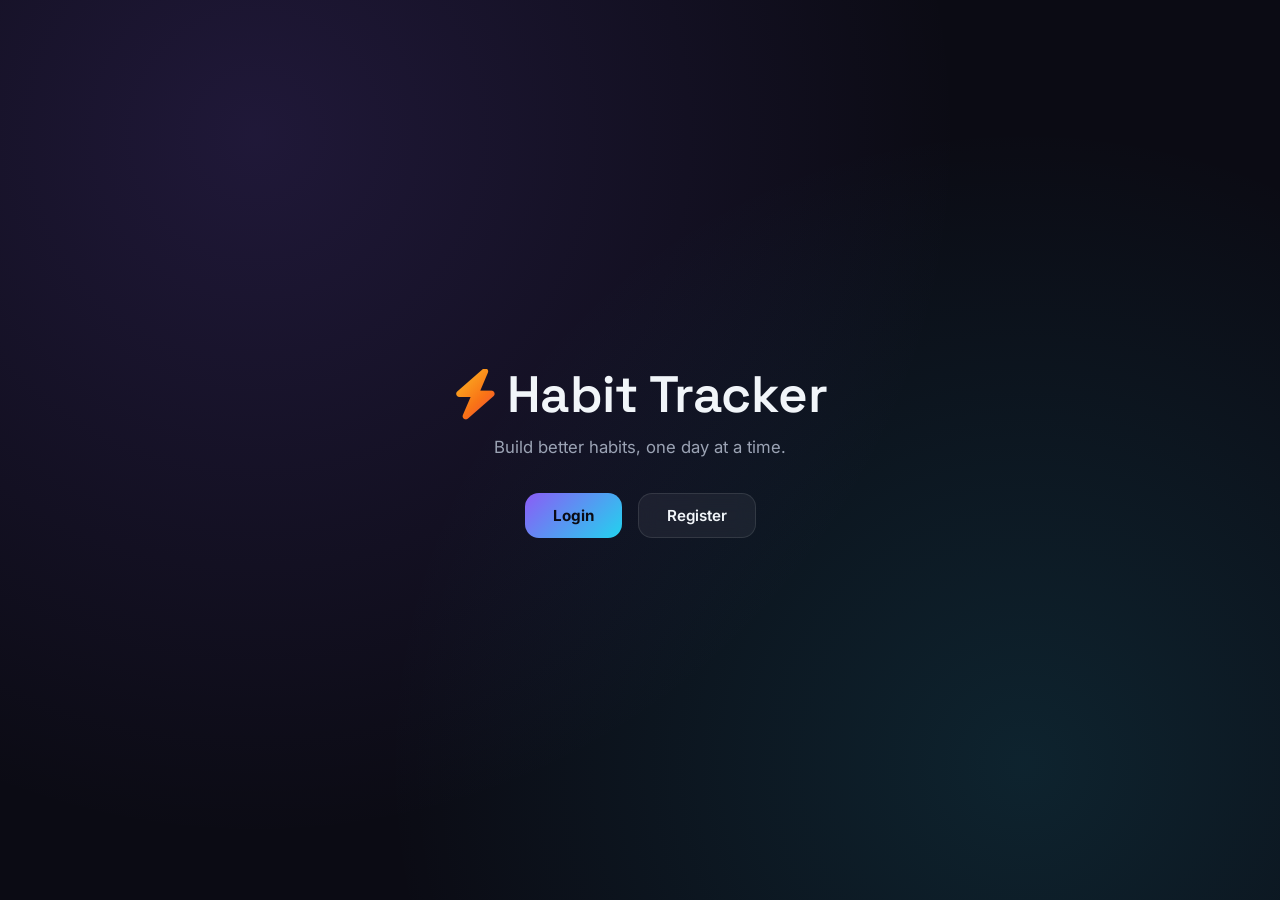
==== frontend/index.html @ 2da738c9 "adding" ====
<!DOCTYPE html>
<html lang="en">
<head>
<meta charset="UTF-8">
<meta name="viewport" content="width=device-width, initial-scale=1.0">
<title>Habit Tracker</title>
<link rel="stylesheet" href="css/main.css">
<link rel="stylesheet" href="https://cdnjs.cloudflare.com/ajax/libs/font-awesome/6.5.1/css/all.min.css">
</head>
<body>
<div class="landing">
  <h1><i class="fa-solid fa-bolt"></i> Habit Tracker</h1>
  <p>Build better habits, one day at a time.</p>
  <div class="landing-actions">
    <a href="login.html" class="btn btn-primary">Login</a>
    <a href="register.html" class="btn btn-secondary">Register</a>
  </div>
</div>
<script src="js/config.js"></script>
<script src="js/app.js"></script>
<script>redirectIfAuthed();</script>
</body>
</html>
---- frontend/css/main.css ----
/* ==========================================================================
   Habit Tracker — Design System
   Dark glassmorphism, violet→cyan signature gradient, ember/streak motif.
   Display face: Space Grotesk (geometric, a little mechanical — like a
   counter ticking up). Body face: Inter. Data face: JetBrains Mono for
   numbers so streaks and stats feel counted, not typeset.
   ========================================================================== */

@import url('https://fonts.googleapis.com/css2?family=Space+Grotesk:wght@500;600;700&family=Inter:wght@400;500;600;700&family=JetBrains+Mono:wght@500;600&display=swap');

:root {
  /* --- Color: named, not generic --- */
  --bg: #0b0b14;
  --bg-elevated: #12121f;
  --surface: rgba(255, 255, 255, 0.055);
  --surface-strong: rgba(255, 255, 255, 0.09);
  --border: rgba(255, 255, 255, 0.10);
  --border-strong: rgba(255, 255, 255, 0.18);

  --text: #f1f5f9;
  --text-dim: #9ba3b4;
  --text-faint: #666f84;

  --violet: #8b5cf6;
  --violet-light: #a78bfa;
  --cyan: #22d3ee;
  --ember: #fb923c;
  --ember-hot: #f97316;
  --success: #34d399;
  --danger: #f87171;
  --warning: #fbbf24;

  --gradient-signature: linear-gradient(135deg, var(--violet) 0%, var(--cyan) 100%);
  --gradient-ember: linear-gradient(135deg, #fbbf24 0%, var(--ember-hot) 60%, #ef4444 100%);

  --radius-sm: 8px;
  --radius-md: 14px;
  --radius-lg: 20px;
  --radius-pill: 999px;

  --shadow-soft: 0 8px 30px rgba(0, 0, 0, 0.35);
  --shadow-glow-violet: 0 0 0 1px rgba(139, 92, 246, 0.25), 0 8px 24px rgba(139, 92, 246, 0.18);

  --font-display: "Space Grotesk", system-ui, sans-serif;
  --font-body: "Inter", system-ui, sans-serif;
  --font-mono: "JetBrains Mono", ui-monospace, monospace;

  --sidebar-w: 240px;
  --header-h: 64px;
}

* { box-sizing: border-box; margin: 0; padding: 0; }

html { color-scheme: dark; }

body {
  background: var(--bg);
  color: var(--text);
  font-family: var(--font-body);
  min-height: 100vh;
  -webkit-font-smoothing: antialiased;
}

a { color: inherit; }

::selection { background: rgba(139, 92, 246, 0.35); }

::-webkit-scrollbar { width: 10px; height: 10px; }
::-webkit-scrollbar-track { background: transparent; }
::-webkit-scrollbar-thumb { background: var(--border-strong); border-radius: var(--radius-pill); }
::-webkit-scrollbar-thumb:hover { background: rgba(255, 255, 255, 0.28); }

:focus-visible {
  outline: 2px solid var(--cyan);
  outline-offset: 2px;
  border-radius: 4px;
}

@media (prefers-reduced-motion: reduce) {
  *, *::before, *::after {
    animation-duration: 0.01ms !important;
    animation-iteration-count: 1 !important;
    transition-duration: 0.01ms !important;
    scroll-behavior: auto !important;
  }
}

h1, h2, h3, h4 { font-family: var(--font-display); font-weight: 600; letter-spacing: -0.01em; }

.mono { font-family: var(--font-mono); font-variant-numeric: tabular-nums; }

/* ==========================================================================
   Landing
   ========================================================================== */

.landing {
  display: flex;
  flex-direction: column;
  align-items: center;
  justify-content: center;
  min-height: 100vh;
  text-align: center;
  background:
    radial-gradient(circle at 20% 15%, rgba(139, 92, 246, 0.16), transparent 55%),
    radial-gradient(circle at 80% 85%, rgba(34, 211, 238, 0.12), transparent 50%);
  padding: 2rem;
}

.landing h1 {
  font-size: clamp(2.2rem, 5vw, 3.2rem);
  margin-bottom: 0.6rem;
  display: flex;
  align-items: center;
  gap: 0.6rem;
  justify-content: center;
}

.landing h1 i { background: var(--gradient-ember); -webkit-background-clip: text; background-clip: text; color: transparent; }

.landing p { color: var(--text-dim); margin-bottom: 2.25rem; font-size: 1.05rem; }

.landing-actions { display: flex; gap: 1rem; }

/* ==========================================================================
   Buttons, inputs, badges — shared form/interaction vocabulary
   ========================================================================== */

.btn {
  display: inline-flex;
  align-items: center;
  justify-content: center;
  gap: 0.5rem;
  padding: 0.75rem 1.75rem;
  border-radius: var(--radius-md);
  text-decoration: none;
  font-weight: 600;
  font-size: 0.95rem;
  font-family: var(--font-body);
  cursor: pointer;
  transition: transform 0.15s ease, box-shadow 0.15s ease, background 0.15s ease, opacity 0.15s ease;
  border: 1px solid var(--border);
  color: var(--text);
  background: var(--surface);
}

.btn-primary { background: var(--gradient-signature); color: #0b0b14; border: none; font-weight: 700; }
.btn-secondary { background: var(--surface); backdrop-filter: blur(10px); }
.btn-ghost { background: transparent; border-color: transparent; color: var(--text-dim); }
.btn-danger { background: rgba(248, 113, 113, 0.12); border-color: rgba(248, 113, 113, 0.3); color: var(--danger); }
.btn-sm { padding: 0.45rem 0.9rem; font-size: 0.85rem; border-radius: var(--radius-sm); }
.btn-icon { padding: 0.55rem; width: 2.25rem; height: 2.25rem; border-radius: var(--radius-sm); }

.btn:hover:not(:disabled) { transform: translateY(-2px); box-shadow: var(--shadow-glow-violet); }
.btn:active:not(:disabled) { transform: translateY(0); }
.btn:disabled { opacity: 0.5; cursor: not-allowed; }
.btn-block { width: 100%; }

.field { display: flex; flex-direction: column; gap: 0.4rem; margin-bottom: 1.1rem; text-align: left; }
.field label { font-size: 0.82rem; color: var(--text-dim); font-weight: 600; }
.field-hint { font-size: 0.75rem; color: var(--text-faint); }
.field-error { font-size: 0.78rem; color: var(--danger); min-height: 1em; }

input[type="text"], input[type="email"], input[type="password"], input[type="number"], input[type="date"], textarea, select {
  background: var(--bg-elevated);
  border: 1px solid var(--border);
  color: var(--text);
  padding: 0.7rem 0.9rem;
  border-radius: var(--radius-sm);
  font-family: var(--font-body);
  font-size: 0.95rem;
  transition: border-color 0.15s ease, box-shadow 0.15s ease;
  width: 100%;
}

input:focus, textarea:focus, select:focus {
  outline: none;
  border-color: var(--violet-light);
  box-shadow: 0 0 0 3px rgba(139, 92, 246, 0.18);
}

input::placeholder, textarea::placeholder { color: var(--text-faint); }

.checkbox-row { display: flex; align-items: center; gap: 0.5rem; font-size: 0.85rem; color: var(--text-dim); }
.checkbox-row input { width: auto; }

.badge {
  display: inline-flex;
  align-items: center;
  gap: 0.35rem;
  padding: 0.25rem 0.65rem;
  border-radius: var(--radius-pill);
  font-size: 0.72rem;
  font-weight: 700;
  text-transform: uppercase;
  letter-spacing: 0.04em;
  background: var(--surface-strong);
  border: 1px solid var(--border);
  color: var(--text-dim);
}

.badge-streak { background: rgba(249, 115, 22, 0.14); border-color: rgba(249, 115, 22, 0.3); color: var(--ember); }

/* ==========================================================================
   Auth pages
   ========================================================================== */

.auth-shell {
  min-height: 100vh;
  display: grid;
  grid-template-columns: 1fr;
  place-items: center;
  background:
    radial-gradient(circle at 15% 20%, rgba(139, 92, 246, 0.18), transparent 50%),
    radial-gradient(circle at 85% 80%, rgba(34, 211, 238, 0.14), transparent 50%);
  padding: 2rem 1rem;
}

.auth-card {
  width: 100%;
  max-width: 400px;
  background: var(--surface);
  border: 1px solid var(--border);
  border-radius: var(--radius-lg);
  padding: 2.25rem 2rem;
  backdrop-filter: blur(16px);
  box-shadow: var(--shadow-soft);
}

.auth-card .brand {
  display: flex;
  align-items: center;
  gap: 0.6rem;
  font-family: var(--font-display);
  font-size: 1.3rem;
  font-weight: 700;
  margin-bottom: 0.35rem;
}

.auth-card .brand i { background: var(--gradient-ember); -webkit-background-clip: text; background-clip: text; color: transparent; }

.auth-card .subtitle { color: var(--text-dim); font-size: 0.88rem; margin-bottom: 1.75rem; }

.auth-footer { margin-top: 1.5rem; text-align: center; font-size: 0.85rem; color: var(--text-dim); }
.auth-footer a { color: var(--violet-light); font-weight: 600; text-decoration: none; }
.auth-footer a:hover { text-decoration: underline; }

.form-error {
  background: rgba(248, 113, 113, 0.1);
  border: 1px solid rgba(248, 113, 113, 0.28);
  color: #fca5a5;
  padding: 0.7rem 0.9rem;
  border-radius: var(--radius-sm);
  font-size: 0.85rem;
  margin-bottom: 1.1rem;
  display: none;
}
.form-error.visible { display: block; }

/* ==========================================================================
   App shell: sidebar + header + content
   ========================================================================== */

.app-shell { display: flex; min-height: 100vh; }

.sidebar {
  width: var(--sidebar-w);
  flex-shrink: 0;
  background: var(--bg-elevated);
  border-right: 1px solid var(--border);
  display: flex;
  flex-direction: column;
  padding: 1.25rem 0.9rem;
  position: sticky;
  top: 0;
  height: 100vh;
  z-index: 40;
}

.sidebar .brand {
  display: flex;
  align-items: center;
  gap: 0.55rem;
  font-family: var(--font-display);
  font-weight: 700;
  font-size: 1.1rem;
  padding: 0.5rem 0.6rem 1.5rem;
}

.sidebar .brand i { background: var(--gradient-ember); -webkit-background-clip: text; background-clip: text; color: transparent; }

.sidebar nav { display: flex; flex-direction: column; gap: 0.15rem; flex: 1; }

.sidebar .nav-link {
  display: flex;
  align-items: center;
  gap: 0.75rem;
  padding: 0.65rem 0.75rem;
  border-radius: var(--radius-sm);
  color: var(--text-dim);
  text-decoration: none;
  font-size: 0.92rem;
  font-weight: 500;
  position: relative;
  transition: background 0.15s ease, color 0.15s ease;
}

.sidebar .nav-link i { width: 1.1rem; text-align: center; font-size: 0.95rem; }

.sidebar .nav-link:hover { background: var(--surface); color: var(--text); }

.sidebar .nav-link.active {
  background: var(--surface-strong);
  color: var(--text);
}

.sidebar .nav-link.active::before {
  content: "";
  position: absolute;
  left: -0.9rem;
  top: 0.3rem;
  bottom: 0.3rem;
  width: 3px;
  border-radius: var(--radius-pill);
  background: var(--gradient-signature);
}

.sidebar-footer { border-top: 1px solid var(--border); padding-top: 0.9rem; margin-top: 0.5rem; }

.sidebar-user {
  display: flex;
  align-items: center;
  gap: 0.65rem;
  padding: 0.4rem 0.5rem 0.75rem;
}

.avatar {
  width: 2.1rem;
  height: 2.1rem;
  border-radius: 50%;
  background: var(--gradient-signature);
  display: flex;
  align-items: center;
  justify-content: center;
  font-family: var(--font-display);
  font-weight: 700;
  font-size: 0.85rem;
  color: #0b0b14;
  flex-shrink: 0;
  overflow: hidden;
}
.avatar img { width: 100%; height: 100%; object-fit: cover; }

.sidebar-user .who { min-width: 0; }
.sidebar-user .who .name { font-size: 0.86rem; font-weight: 600; overflow: hidden; text-overflow: ellipsis; white-space: nowrap; }
.sidebar-user .who .email { font-size: 0.72rem; color: var(--text-faint); overflow: hidden; text-overflow: ellipsis; white-space: nowrap; }

.mobile-topbar { display: none; }

.main {
  flex: 1;
  min-width: 0;
  padding: 2rem 2.25rem 3.5rem;
}

.page-header {
  display: flex;
  align-items: flex-end;
  justify-content: space-between;
  gap: 1rem;
  margin-bottom: 1.75rem;
  flex-wrap: wrap;
}

.page-header h1 { font-size: 1.6rem; }
.page-header .sub { color: var(--text-dim); font-size: 0.9rem; margin-top: 0.2rem; }

/* ==========================================================================
   Cards, grids, stats
   ========================================================================== */

.card {
  background: var(--surface);
  border: 1px solid var(--border);
  border-radius: var(--radius-lg);
  padding: 1.4rem;
  backdrop-filter: blur(10px);
}

.card-title {
  font-size: 0.95rem;
  font-weight: 700;
  display: flex;
  align-items: center;
  gap: 0.5rem;
  margin-bottom: 1rem;
}
.card-title i { color: var(--violet-light); }

.stat-grid {
  display: grid;
  grid-template-columns: repeat(4, 1fr);
  gap: 1rem;
  margin-bottom: 1.75rem;
}

.stat-card {
  background: var(--surface);
  border: 1px solid var(--border);
  border-radius: var(--radius-lg);
  padding: 1.25rem 1.4rem;
  position: relative;
  overflow: hidden;
}

.stat-card .stat-label { font-size: 0.78rem; color: var(--text-dim); font-weight: 600; text-transform: uppercase; letter-spacing: 0.03em; margin-bottom: 0.5rem; }
.stat-card .stat-value { font-family: var(--font-mono); font-size: 1.9rem; font-weight: 600; display: flex; align-items: baseline; gap: 0.4rem; }
.stat-card .stat-value .unit { font-size: 0.95rem; color: var(--text-dim); font-family: var(--font-body); font-weight: 500; }
.stat-card i.stat-icon { position: absolute; right: 1rem; top: 1rem; font-size: 1.4rem; opacity: 0.18; }

.stat-card.ember .stat-value { color: var(--ember); }
.stat-card.ember i.stat-icon { color: var(--ember-hot); opacity: 0.35; }

.grid-2 { display: grid; grid-template-columns: 1.3fr 1fr; gap: 1.25rem; }
.grid-cols-3 { display: grid; grid-template-columns: repeat(3, 1fr); gap: 1rem; }

/* Habit checklist rows (dashboard) */

.habit-row {
  display: flex;
  align-items: center;
  gap: 0.9rem;
  padding: 0.85rem 0.6rem;
  border-radius: var(--radius-md);
  transition: background 0.15s ease;
}
.habit-row:hover { background: var(--surface); }
.habit-row + .habit-row { border-top: 1px solid var(--border); }

.habit-check {
  width: 2rem;
  height: 2rem;
  border-radius: 50%;
  border: 2px solid var(--border-strong);
  display: flex;
  align-items: center;
  justify-content: center;
  cursor: pointer;
  flex-shrink: 0;
  background: transparent;
  color: transparent;
  transition: all 0.18s ease;
  font-size: 0.8rem;
}
.habit-check:hover { border-color: var(--violet-light); }
.habit-check.checked {
  background: var(--gradient-signature);
  border-color: transparent;
  color: #0b0b14;
}

.habit-icon {
  width: 2.1rem;
  height: 2.1rem;
  border-radius: var(--radius-sm);
  display: flex;
  align-items: center;
  justify-content: center;
  flex-shrink: 0;
  font-size: 0.9rem;
  color: #0b0b14;
}

.habit-info { flex: 1; min-width: 0; }
.habit-info .title { font-weight: 600; font-size: 0.94rem; }
.habit-info .meta { font-size: 0.78rem; color: var(--text-faint); display: flex; gap: 0.6rem; align-items: center; margin-top: 0.15rem; }

.empty-state {
  text-align: center;
  padding: 3rem 1.5rem;
  color: var(--text-dim);
}
.empty-state i { font-size: 2.2rem; color: var(--text-faint); margin-bottom: 0.9rem; display: block; }
.empty-state h3 { font-size: 1.05rem; margin-bottom: 0.4rem; color: var(--text); }
.empty-state p { font-size: 0.88rem; margin-bottom: 1.25rem; }

/* ==========================================================================
   Habits page: card grid + modal
   ========================================================================== */

.habits-grid { display: grid; grid-template-columns: repeat(auto-fill, minmax(270px, 1fr)); gap: 1rem; }

.habit-card {
  background: var(--surface);
  border: 1px solid var(--border);
  border-radius: var(--radius-lg);
  padding: 1.25rem;
  display: flex;
  flex-direction: column;
  gap: 0.85rem;
  transition: transform 0.15s ease, border-color 0.15s ease;
}
.habit-card:hover { border-color: var(--border-strong); transform: translateY(-2px); }

.habit-card-top { display: flex; align-items: flex-start; gap: 0.75rem; }
.habit-card-top .habit-icon { width: 2.5rem; height: 2.5rem; font-size: 1.05rem; }
.habit-card-top .info { flex: 1; min-width: 0; }
.habit-card-top .info .title { font-weight: 700; font-size: 1rem; }
.habit-card-top .info .cat { font-size: 0.76rem; color: var(--text-faint); margin-top: 0.15rem; }
.habit-card .desc { font-size: 0.82rem; color: var(--text-dim); line-height: 1.4; }

.habit-card-stats { display: flex; gap: 1.1rem; font-size: 0.78rem; color: var(--text-dim); }
.habit-card-stats strong { font-family: var(--font-mono); color: var(--text); font-size: 0.88rem; }

.habit-card-actions { display: flex; gap: 0.5rem; margin-top: auto; padding-top: 0.25rem; }

/* Modal */

.modal-overlay {
  position: fixed;
  inset: 0;
  background: rgba(5, 5, 10, 0.6);
  backdrop-filter: blur(4px);
  display: none;
  align-items: center;
  justify-content: center;
  z-index: 100;
  padding: 1.5rem;
}
.modal-overlay.open { display: flex; }

.modal {
  width: 100%;
  max-width: 460px;
  max-height: 90vh;
  overflow-y: auto;
  background: var(--bg-elevated);
  border: 1px solid var(--border-strong);
  border-radius: var(--radius-lg);
  padding: 1.75rem;
  box-shadow: var(--shadow-soft);
}

.modal-header { display: flex; align-items: center; justify-content: space-between; margin-bottom: 1.25rem; }
.modal-header h2 { font-size: 1.15rem; }

.swatch-grid { display: flex; flex-wrap: wrap; gap: 0.5rem; }
.swatch {
  width: 2rem;
  height: 2rem;
  border-radius: 50%;
  cursor: pointer;
  border: 2px solid transparent;
  transition: transform 0.12s ease, border-color 0.12s ease;
}
.swatch:hover { transform: scale(1.1); }
.swatch.selected { border-color: var(--text); box-shadow: 0 0 0 2px var(--bg-elevated), 0 0 0 4px currentColor; }

.icon-grid { display: grid; grid-template-columns: repeat(6, 1fr); gap: 0.5rem; }
.icon-swatch {
  aspect-ratio: 1;
  border-radius: var(--radius-sm);
  background: var(--surface);
  border: 1px solid var(--border);
  display: flex;
  align-items: center;
  justify-content: center;
  cursor: pointer;
  color: var(--text-dim);
  transition: all 0.12s ease;
}
.icon-swatch:hover { border-color: var(--border-strong); color: var(--text); }
.icon-swatch.selected { background: var(--gradient-signature); color: #0b0b14; border-color: transparent; }

/* ==========================================================================
   Analytics: charts
   ========================================================================== */

.chart-card { background: var(--surface); border: 1px solid var(--border); border-radius: var(--radius-lg); padding: 1.4rem; }
.chart-wrap { position: relative; height: 280px; }
.chart-wrap.sm { height: 220px; }

.range-toggle { display: flex; gap: 0.35rem; background: var(--surface); border: 1px solid var(--border); border-radius: var(--radius-pill); padding: 0.25rem; }
.range-toggle button {
  border: none;
  background: transparent;
  color: var(--text-dim);
  font-size: 0.8rem;
  font-weight: 600;
  padding: 0.4rem 0.85rem;
  border-radius: var(--radius-pill);
  cursor: pointer;
  transition: all 0.15s ease;
}
.range-toggle button.active { background: var(--gradient-signature); color: #0b0b14; }

.per-habit-list { display: flex; flex-direction: column; gap: 0.9rem; }
.per-habit-row .top { display: flex; justify-content: space-between; font-size: 0.85rem; margin-bottom: 0.35rem; }
.per-habit-row .top .name { font-weight: 600; }
.per-habit-row .top .pct { font-family: var(--font-mono); color: var(--text-dim); }
.bar-track { height: 8px; border-radius: var(--radius-pill); background: var(--surface-strong); overflow: hidden; }
.bar-fill { height: 100%; border-radius: var(--radius-pill); transition: width 0.4s ease; }

/* ==========================================================================
   Heatmap (GitHub-style contribution grid, ember palette)
   ========================================================================== */

.heatmap-scroll { overflow-x: auto; padding-bottom: 0.5rem; }
.heatmap-grid { display: grid; grid-auto-flow: column; grid-template-rows: repeat(7, 12px); gap: 3px; width: max-content; }
.heatmap-cell {
  width: 12px;
  height: 12px;
  border-radius: 3px;
  background: var(--surface-strong);
  cursor: pointer;
  position: relative;
}
.heatmap-cell[data-level="1"] { background: #4a2a12; }
.heatmap-cell[data-level="2"] { background: #8a4213; }
.heatmap-cell[data-level="3"] { background: #d1651a; }
.heatmap-cell[data-level="4"] { background: var(--ember-hot); }

.heatmap-cell:hover::after {
  content: attr(data-tip);
  position: absolute;
  bottom: 130%;
  left: 50%;
  transform: translateX(-50%);
  background: var(--bg-elevated);
  border: 1px solid var(--border-strong);
  padding: 0.35rem 0.55rem;
  border-radius: var(--radius-sm);
  font-size: 0.7rem;
  white-space: nowrap;
  z-index: 20;
  pointer-events: none;
}

.heatmap-legend { display: flex; align-items: center; gap: 0.35rem; font-size: 0.72rem; color: var(--text-faint); margin-top: 0.6rem; justify-content: flex-end; }
.heatmap-legend .heatmap-cell { cursor: default; }

/* ==========================================================================
   Achievements
   ========================================================================== */

.achievements-summary {
  display: flex;
  align-items: center;
  gap: 1.25rem;
  margin-bottom: 1.75rem;
}
.achievements-ring {
  width: 4.5rem;
  height: 4.5rem;
  border-radius: 50%;
  display: flex;
  align-items: center;
  justify-content: center;
  font-family: var(--font-mono);
  font-weight: 600;
  font-size: 0.95rem;
  flex-shrink: 0;
  background: conic-gradient(var(--ember-hot) calc(var(--pct, 0) * 1%), var(--surface-strong) 0);
  position: relative;
}
.achievements-ring::before {
  content: "";
  position: absolute;
  inset: 6px;
  border-radius: 50%;
  background: var(--bg);
}
.achievements-ring span { position: relative; z-index: 1; }

.achievements-grid { display: grid; grid-template-columns: repeat(auto-fill, minmax(260px, 1fr)); gap: 1rem; }

.achievement-card {
  background: var(--surface);
  border: 1px solid var(--border);
  border-radius: var(--radius-lg);
  padding: 1.1rem;
  display: flex;
  gap: 0.9rem;
  align-items: flex-start;
  opacity: 0.55;
  filter: grayscale(0.6);
  transition: all 0.2s ease;
}
.achievement-card.unlocked {
  opacity: 1;
  filter: none;
  border-color: rgba(251, 146, 60, 0.35);
  box-shadow: 0 0 0 1px rgba(251, 146, 60, 0.12);
}

.achievement-icon {
  width: 2.75rem;
  height: 2.75rem;
  border-radius: var(--radius-sm);
  background: var(--surface-strong);
  display: flex;
  align-items: center;
  justify-content: center;
  font-size: 1.15rem;
  color: var(--text-faint);
  flex-shrink: 0;
}
.achievement-card.unlocked .achievement-icon { background: var(--gradient-ember); color: #1a0a00; }

.achievement-body { flex: 1; min-width: 0; }
.achievement-body .name { font-weight: 700; font-size: 0.92rem; }
.achievement-body .desc { font-size: 0.78rem; color: var(--text-dim); margin: 0.2rem 0 0.6rem; line-height: 1.35; }

/* ==========================================================================
   Toasts
   ========================================================================== */

.toast-stack {
  position: fixed;
  top: 1.25rem;
  right: 1.25rem;
  display: flex;
  flex-direction: column;
  gap: 0.6rem;
  z-index: 200;
  max-width: 340px;
}

.toast {
  background: var(--bg-elevated);
  border: 1px solid var(--border-strong);
  border-radius: var(--radius-md);
  padding: 0.85rem 1rem;
  font-size: 0.85rem;
  display: flex;
  align-items: center;
  gap: 0.65rem;
  box-shadow: var(--shadow-soft);
  animation: toast-in 0.25s ease;
}
.toast.success { border-left: 3px solid var(--success); }
.toast.error { border-left: 3px solid var(--danger); }
.toast.unlock { border-left: 3px solid var(--ember-hot); }
.toast i { font-size: 1rem; }
.toast.success i { color: var(--success); }
.toast.error i { color: var(--danger); }
.toast.unlock i { color: var(--ember-hot); }

@keyframes toast-in {
  from { opacity: 0; transform: translateX(20px); }
  to { opacity: 1; transform: translateX(0); }
}

/* ==========================================================================
   Loading skeleton
   ========================================================================== */

.skel { background: linear-gradient(90deg, var(--surface) 25%, var(--surface-strong) 50%, var(--surface) 75%); background-size: 200% 100%; animation: skel-shine 1.4s ease infinite; border-radius: var(--radius-sm); }
@keyframes skel-shine { from { background-position: 200% 0; } to { background-position: -200% 0; } }

/* ==========================================================================
   Responsive
   ========================================================================== */

@media (max-width: 980px) {
  .stat-grid { grid-template-columns: repeat(2, 1fr); }
  .grid-2 { grid-template-columns: 1fr; }
  .grid-cols-3 { grid-template-columns: 1fr; }
}

@media (max-width: 760px) {
  .sidebar { position: fixed; left: 0; top: 0; transform: translateX(-100%); transition: transform 0.2s ease; box-shadow: var(--shadow-soft); }
  .sidebar.open { transform: translateX(0); }
  .mobile-topbar {
    display: flex;
    align-items: center;
    justify-content: space-between;
    height: var(--header-h);
    padding: 0 1rem;
    border-bottom: 1px solid var(--border);
    background: var(--bg-elevated);
    position: sticky;
    top: 0;
    z-index: 30;
  }
  .mobile-topbar .brand { display: flex; align-items: center; gap: 0.5rem; font-family: var(--font-display); font-weight: 700; }
  .mobile-topbar .brand i { background: var(--gradient-ember); -webkit-background-clip: text; background-clip: text; color: transparent; }
  .main { padding: 1.25rem 1rem 3rem; }
  .stat-grid { grid-template-columns: 1fr 1fr; }
  .page-header h1 { font-size: 1.35rem; }
  .sidebar-backdrop { position: fixed; inset: 0; background: rgba(0,0,0,0.5); z-index: 39; display: none; }
  .sidebar-backdrop.open { display: block; }
}

@media (max-width: 480px) {
  .stat-grid { grid-template-columns: 1fr; }
}
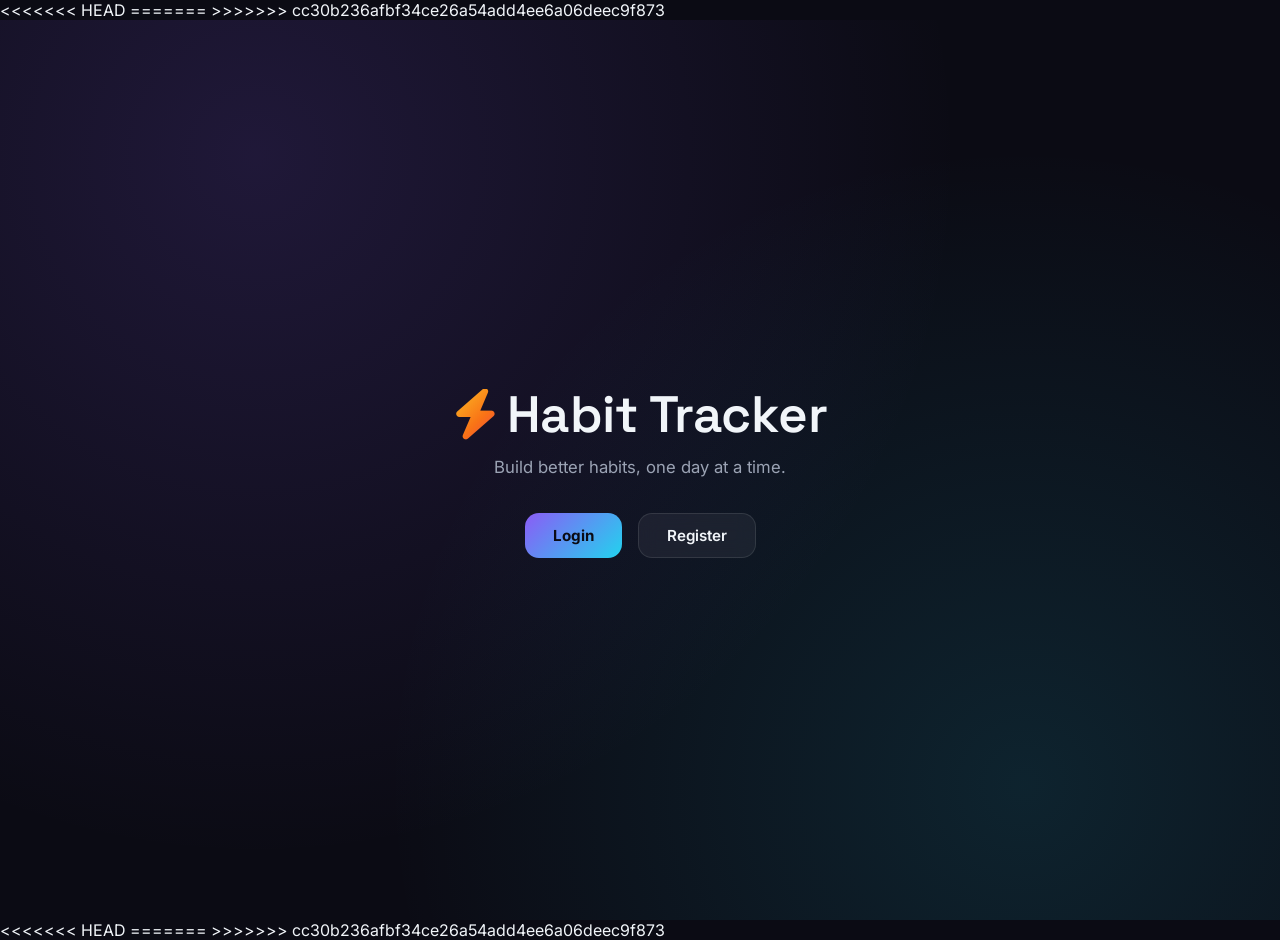
==== commit 2620423d: "Merge branch 'main' of https://github.com/Hammad7-dot/Habit-Tracker" ====
--- a/frontend/index.html
+++ b/frontend/index.html
@@ -2,7 +2,19 @@
 <html lang="en">
 <head>
 <meta charset="UTF-8">
+<<<<<<< HEAD
+<meta name="viewport" content="width=device-width, initial-scale=1.0, viewport-fit=cover">
+<meta name="theme-color" content="#0b0b14">
+<meta name="mobile-web-app-capable" content="yes">
+<meta name="apple-mobile-web-app-capable" content="yes">
+<meta name="apple-mobile-web-app-status-bar-style" content="black-translucent">
+<meta name="apple-mobile-web-app-title" content="Habits">
+<link rel="manifest" href="manifest.json">
+<link rel="apple-touch-icon" href="apple-touch-icon.png">
+<link rel="icon" href="icon-192.png">
+=======
 <meta name="viewport" content="width=device-width, initial-scale=1.0">
+>>>>>>> cc30b236afbf34ce26a54add4ee6a06deec9f873
 <title>Habit Tracker</title>
 <link rel="stylesheet" href="css/main.css">
 <link rel="stylesheet" href="https://cdnjs.cloudflare.com/ajax/libs/font-awesome/6.5.1/css/all.min.css">
@@ -18,6 +30,10 @@
 </div>
 <script src="js/config.js"></script>
 <script src="js/app.js"></script>
+<<<<<<< HEAD
+<script src="js/reminders.js"></script>
+=======
+>>>>>>> cc30b236afbf34ce26a54add4ee6a06deec9f873
 <script>redirectIfAuthed();</script>
 </body>
 </html>
--- a/frontend/css/main.css
+++ b/frontend/css/main.css
@@ -160,7 +160,11 @@
 .field-hint { font-size: 0.75rem; color: var(--text-faint); }
 .field-error { font-size: 0.78rem; color: var(--danger); min-height: 1em; }
 
+<<<<<<< HEAD
+input[type="text"], input[type="email"], input[type="password"], input[type="number"], input[type="date"], input[type="time"], textarea, select {
+=======
 input[type="text"], input[type="email"], input[type="password"], input[type="number"], input[type="date"], textarea, select {
+>>>>>>> cc30b236afbf34ce26a54add4ee6a06deec9f873
   background: var(--bg-elevated);
   border: 1px solid var(--border);
   color: var(--text);
@@ -170,6 +174,19 @@
   font-size: 0.95rem;
   transition: border-color 0.15s ease, box-shadow 0.15s ease;
   width: 100%;
+<<<<<<< HEAD
+  color-scheme: dark;
+}
+
+/* iOS Safari zooms the page on focus if an input's font-size is under 16px —
+   bump it back down visually with a scale-neutral min size on touch widths. */
+@media (max-width: 760px) {
+  input[type="text"], input[type="email"], input[type="password"], input[type="number"],
+  input[type="date"], input[type="time"], textarea, select {
+    font-size: 16px;
+  }
+=======
+>>>>>>> cc30b236afbf34ce26a54add4ee6a06deec9f873
 }
 
 input:focus, textarea:focus, select:focus {
@@ -262,6 +279,16 @@
 
 .app-shell { display: flex; min-height: 100vh; }
 
+/* The sidebar/topbar/backdrop are injected into this wrapper div by JS.
+   Without `display: contents`, the wrapper itself becomes a flex item of
+   .app-shell — and since .sidebar is position:fixed (removed from flow)
+   and .sidebar-backdrop is position:fixed + hidden, the wrapper's own box
+   shrinks to fit only the mobile-topbar's content width, stealing that
+   much horizontal space from <main> even on desktop. `display: contents`
+   makes the wrapper invisible to layout so its children lay out directly
+   as if they were flex items / fixed elements of .app-shell themselves. */
+#app-shell-root { display: contents; }
+
 .sidebar {
   width: var(--sidebar-w);
   flex-shrink: 0;
@@ -274,6 +301,12 @@
   top: 0;
   height: 100vh;
   z-index: 40;
+}
+
+.sidebar .brand,
+.mobile-topbar .brand {
+  color: inherit;
+  text-decoration: none;
 }
 
 .sidebar .brand {
@@ -371,7 +404,7 @@
   flex-wrap: wrap;
 }
 
-.page-header h1 { font-size: 1.6rem; }
+.page-header h1 { font-size: 1.6rem; overflow-wrap: anywhere; }
 .page-header .sub { color: var(--text-dim); font-size: 0.9rem; margin-top: 0.2rem; }
 
 /* ==========================================================================
@@ -412,10 +445,10 @@
   overflow: hidden;
 }
 
-.stat-card .stat-label { font-size: 0.78rem; color: var(--text-dim); font-weight: 600; text-transform: uppercase; letter-spacing: 0.03em; margin-bottom: 0.5rem; }
+.stat-card .stat-label { font-size: 0.78rem; color: var(--text-dim); font-weight: 600; text-transform: uppercase; letter-spacing: 0.03em; margin-bottom: 0.5rem; padding-right: 2rem; }
 .stat-card .stat-value { font-family: var(--font-mono); font-size: 1.9rem; font-weight: 600; display: flex; align-items: baseline; gap: 0.4rem; }
 .stat-card .stat-value .unit { font-size: 0.95rem; color: var(--text-dim); font-family: var(--font-body); font-weight: 500; }
-.stat-card i.stat-icon { position: absolute; right: 1rem; top: 1rem; font-size: 1.4rem; opacity: 0.18; }
+.stat-card i.stat-icon { position: absolute; right: 1rem; top: 1.25rem; font-size: 1.25rem; opacity: 0.18; }
 
 .stat-card.ember .stat-value { color: var(--ember); }
 .stat-card.ember i.stat-icon { color: var(--ember-hot); opacity: 0.35; }
@@ -639,6 +672,75 @@
 .heatmap-legend .heatmap-cell { cursor: default; }
 
 /* ==========================================================================
+   Month calendar (dashboard)
+   ========================================================================== */
+
+.month-cal-weekdays {
+  display: grid;
+  grid-template-columns: repeat(7, 1fr);
+  gap: 4px;
+  font-size: 0.62rem;
+  color: var(--text-faint);
+  text-align: center;
+  margin-bottom: 0.4rem;
+  max-width: 320px;
+}
+
+.month-cal-grid {
+  display: grid;
+  grid-template-columns: repeat(7, 1fr);
+  gap: 4px;
+  max-width: 320px;
+}
+
+.month-cal-cell {
+  aspect-ratio: 1 / 1;
+  border-radius: 4px;
+  background: var(--surface-strong);
+  display: flex;
+  align-items: center;
+  justify-content: center;
+  font-size: 0.65rem;
+  color: var(--text-dim);
+  position: relative;
+  cursor: pointer;
+}
+
+.month-cal-cell.empty { background: transparent; cursor: default; }
+
+.month-cal-cell[data-level="1"] { background: #4a2a12; color: var(--text); }
+.month-cal-cell[data-level="2"] { background: #8a4213; color: var(--text); }
+.month-cal-cell[data-level="3"] { background: #d1651a; color: var(--text); }
+.month-cal-cell[data-level="4"] { background: var(--ember-hot); color: #1a1a1a; font-weight: 600; }
+
+.month-cal-cell.today {
+  outline: 2px solid var(--violet);
+  outline-offset: -2px;
+  font-weight: 700;
+}
+
+.month-cal-cell:not(.empty):hover::after {
+  content: attr(data-tip);
+  position: absolute;
+  bottom: 115%;
+  left: 50%;
+  transform: translateX(-50%);
+  background: var(--bg-elevated);
+  border: 1px solid var(--border-strong);
+  padding: 0.35rem 0.55rem;
+  border-radius: var(--radius-sm);
+  font-size: 0.7rem;
+  white-space: nowrap;
+  z-index: 20;
+  pointer-events: none;
+}
+
+@media (max-width: 640px) {
+  .month-cal-cell { font-size: 0.58rem; }
+}
+
+
+/* ==========================================================================
    Achievements
    ========================================================================== */
 
@@ -774,8 +876,13 @@
     display: flex;
     align-items: center;
     justify-content: space-between;
+<<<<<<< HEAD
+    height: calc(var(--header-h) + env(safe-area-inset-top, 0px));
+    padding: env(safe-area-inset-top, 0px) 1rem 0;
+=======
     height: var(--header-h);
     padding: 0 1rem;
+>>>>>>> cc30b236afbf34ce26a54add4ee6a06deec9f873
     border-bottom: 1px solid var(--border);
     background: var(--bg-elevated);
     position: sticky;
@@ -791,6 +898,89 @@
   .sidebar-backdrop.open { display: block; }
 }
 
+<<<<<<< HEAD
+/* ==========================================================================
+   Reminders
+   ========================================================================== */
+
+.reminder-toggle-row {
+  display: flex;
+  align-items: center;
+  justify-content: space-between;
+  gap: 0.75rem;
+  cursor: pointer;
+}
+
+.switch { position: relative; display: inline-block; width: 2.6rem; height: 1.5rem; flex-shrink: 0; }
+.switch input { position: absolute; opacity: 0; width: 100%; height: 100%; margin: 0; cursor: pointer; z-index: 1; }
+.switch-track {
+  position: absolute; inset: 0;
+  background: var(--surface-strong);
+  border: 1px solid var(--border-strong);
+  border-radius: var(--radius-pill);
+  transition: background 0.15s ease;
+}
+.switch-track::before {
+  content: "";
+  position: absolute;
+  top: 2px; left: 2px;
+  width: 1.1rem; height: 1.1rem;
+  border-radius: 50%;
+  background: var(--text-dim);
+  transition: transform 0.15s ease, background 0.15s ease;
+}
+.switch input:checked + .switch-track { background: rgba(139, 92, 246, 0.35); border-color: var(--violet); }
+.switch input:checked + .switch-track::before { transform: translateX(1.1rem); background: var(--violet-light); }
+
+.reminder-pill {
+  display: inline-flex; align-items: center; gap: 0.35rem;
+  font-size: 0.72rem; color: var(--text-dim);
+  background: var(--surface-strong);
+  border: 1px solid var(--border);
+  padding: 0.2rem 0.55rem;
+  border-radius: var(--radius-pill);
+}
+.reminder-pill i { color: var(--warning); font-size: 0.7rem; }
+
+.reminder-banner {
+  position: fixed;
+  left: 1rem; right: 1rem;
+  bottom: calc(1rem + env(safe-area-inset-bottom, 0px));
+  z-index: 150;
+  max-width: 480px;
+  margin: 0 auto;
+  display: flex; align-items: center; gap: 0.6rem;
+  background: var(--bg-elevated);
+  border: 1px solid var(--border-strong);
+  box-shadow: var(--shadow-soft);
+  border-radius: var(--radius-md);
+  padding: 0.75rem 0.9rem;
+  font-size: 0.85rem;
+  animation: toast-in 0.25s ease;
+}
+.reminder-banner i.fa-bell { color: var(--warning); }
+.reminder-banner span { flex: 1; }
+
+@media (max-width: 600px) {
+  .modal-overlay { align-items: flex-end; padding: 0; }
+  .modal {
+    max-width: 100%;
+    max-height: 92vh;
+    border-radius: var(--radius-lg) var(--radius-lg) 0 0;
+    padding: 1.5rem 1.25rem calc(1.5rem + env(safe-area-inset-bottom, 0px));
+    animation: sheet-up 0.2s ease;
+  }
+}
+
+@keyframes sheet-up {
+  from { transform: translateY(16px); opacity: 0; }
+  to { transform: translateY(0); opacity: 1; }
+}
+
+=======
+>>>>>>> cc30b236afbf34ce26a54add4ee6a06deec9f873
 @media (max-width: 480px) {
-  .stat-grid { grid-template-columns: 1fr; }
-}
+  .stat-card { padding: 1rem 1.1rem; }
+  .stat-card .stat-value { font-size: 1.5rem; }
+  .habits-grid { grid-template-columns: 1fr; }
+}
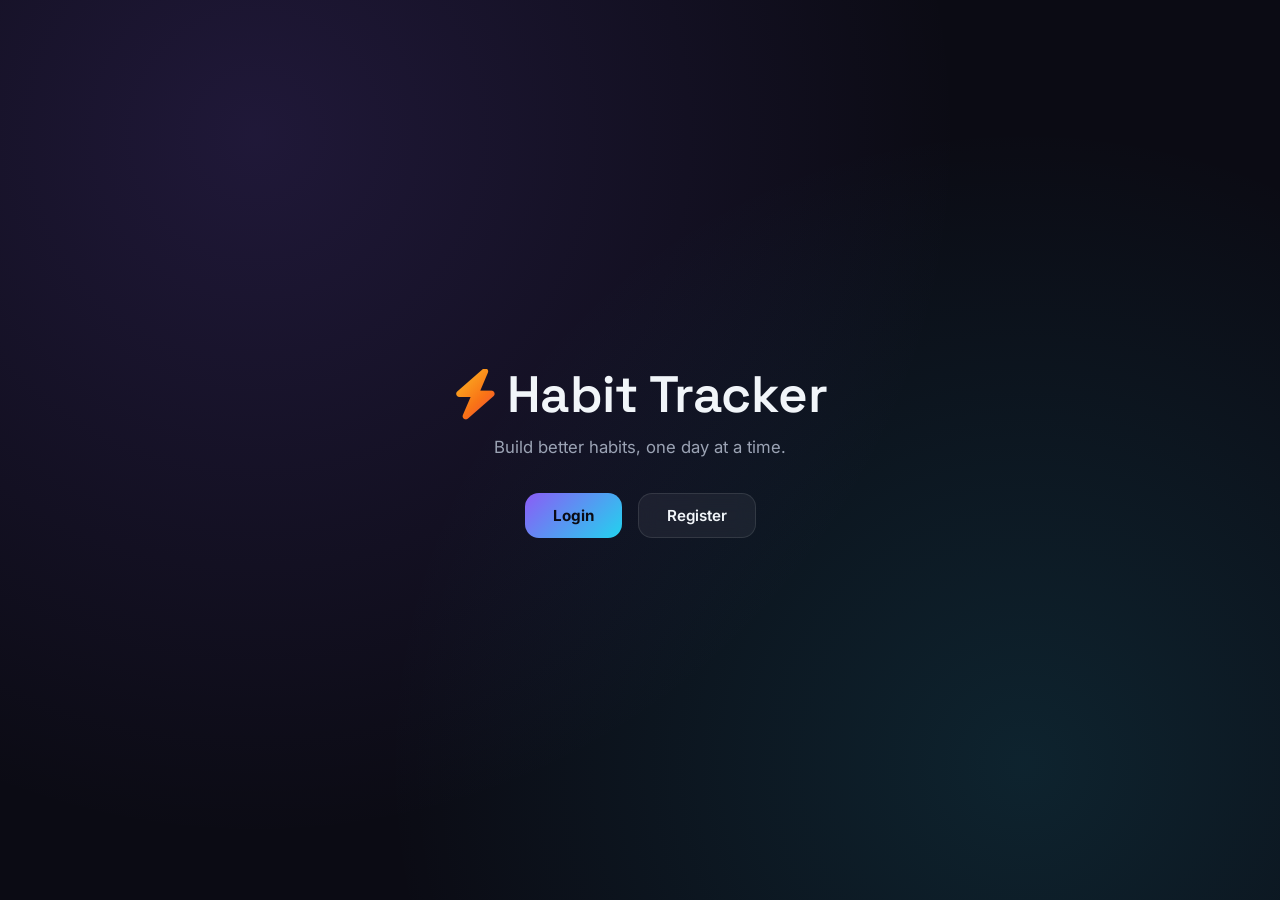
==== commit 52dd2f91: "Update project" ====
--- a/frontend/index.html
+++ b/frontend/index.html
@@ -2,19 +2,7 @@
 <html lang="en">
 <head>
 <meta charset="UTF-8">
-<<<<<<< HEAD
-<meta name="viewport" content="width=device-width, initial-scale=1.0, viewport-fit=cover">
-<meta name="theme-color" content="#0b0b14">
-<meta name="mobile-web-app-capable" content="yes">
-<meta name="apple-mobile-web-app-capable" content="yes">
-<meta name="apple-mobile-web-app-status-bar-style" content="black-translucent">
-<meta name="apple-mobile-web-app-title" content="Habits">
-<link rel="manifest" href="manifest.json">
-<link rel="apple-touch-icon" href="apple-touch-icon.png">
-<link rel="icon" href="icon-192.png">
-=======
 <meta name="viewport" content="width=device-width, initial-scale=1.0">
->>>>>>> cc30b236afbf34ce26a54add4ee6a06deec9f873
 <title>Habit Tracker</title>
 <link rel="stylesheet" href="css/main.css">
 <link rel="stylesheet" href="https://cdnjs.cloudflare.com/ajax/libs/font-awesome/6.5.1/css/all.min.css">
@@ -30,10 +18,6 @@
 </div>
 <script src="js/config.js"></script>
 <script src="js/app.js"></script>
-<<<<<<< HEAD
-<script src="js/reminders.js"></script>
-=======
->>>>>>> cc30b236afbf34ce26a54add4ee6a06deec9f873
 <script>redirectIfAuthed();</script>
 </body>
 </html>
--- a/frontend/css/main.css
+++ b/frontend/css/main.css
@@ -160,11 +160,7 @@
 .field-hint { font-size: 0.75rem; color: var(--text-faint); }
 .field-error { font-size: 0.78rem; color: var(--danger); min-height: 1em; }
 
-<<<<<<< HEAD
-input[type="text"], input[type="email"], input[type="password"], input[type="number"], input[type="date"], input[type="time"], textarea, select {
-=======
 input[type="text"], input[type="email"], input[type="password"], input[type="number"], input[type="date"], textarea, select {
->>>>>>> cc30b236afbf34ce26a54add4ee6a06deec9f873
   background: var(--bg-elevated);
   border: 1px solid var(--border);
   color: var(--text);
@@ -174,19 +170,6 @@
   font-size: 0.95rem;
   transition: border-color 0.15s ease, box-shadow 0.15s ease;
   width: 100%;
-<<<<<<< HEAD
-  color-scheme: dark;
-}
-
-/* iOS Safari zooms the page on focus if an input's font-size is under 16px —
-   bump it back down visually with a scale-neutral min size on touch widths. */
-@media (max-width: 760px) {
-  input[type="text"], input[type="email"], input[type="password"], input[type="number"],
-  input[type="date"], input[type="time"], textarea, select {
-    font-size: 16px;
-  }
-=======
->>>>>>> cc30b236afbf34ce26a54add4ee6a06deec9f873
 }
 
 input:focus, textarea:focus, select:focus {
@@ -876,13 +859,8 @@
     display: flex;
     align-items: center;
     justify-content: space-between;
-<<<<<<< HEAD
-    height: calc(var(--header-h) + env(safe-area-inset-top, 0px));
-    padding: env(safe-area-inset-top, 0px) 1rem 0;
-=======
     height: var(--header-h);
     padding: 0 1rem;
->>>>>>> cc30b236afbf34ce26a54add4ee6a06deec9f873
     border-bottom: 1px solid var(--border);
     background: var(--bg-elevated);
     position: sticky;
@@ -898,87 +876,6 @@
   .sidebar-backdrop.open { display: block; }
 }
 
-<<<<<<< HEAD
-/* ==========================================================================
-   Reminders
-   ========================================================================== */
-
-.reminder-toggle-row {
-  display: flex;
-  align-items: center;
-  justify-content: space-between;
-  gap: 0.75rem;
-  cursor: pointer;
-}
-
-.switch { position: relative; display: inline-block; width: 2.6rem; height: 1.5rem; flex-shrink: 0; }
-.switch input { position: absolute; opacity: 0; width: 100%; height: 100%; margin: 0; cursor: pointer; z-index: 1; }
-.switch-track {
-  position: absolute; inset: 0;
-  background: var(--surface-strong);
-  border: 1px solid var(--border-strong);
-  border-radius: var(--radius-pill);
-  transition: background 0.15s ease;
-}
-.switch-track::before {
-  content: "";
-  position: absolute;
-  top: 2px; left: 2px;
-  width: 1.1rem; height: 1.1rem;
-  border-radius: 50%;
-  background: var(--text-dim);
-  transition: transform 0.15s ease, background 0.15s ease;
-}
-.switch input:checked + .switch-track { background: rgba(139, 92, 246, 0.35); border-color: var(--violet); }
-.switch input:checked + .switch-track::before { transform: translateX(1.1rem); background: var(--violet-light); }
-
-.reminder-pill {
-  display: inline-flex; align-items: center; gap: 0.35rem;
-  font-size: 0.72rem; color: var(--text-dim);
-  background: var(--surface-strong);
-  border: 1px solid var(--border);
-  padding: 0.2rem 0.55rem;
-  border-radius: var(--radius-pill);
-}
-.reminder-pill i { color: var(--warning); font-size: 0.7rem; }
-
-.reminder-banner {
-  position: fixed;
-  left: 1rem; right: 1rem;
-  bottom: calc(1rem + env(safe-area-inset-bottom, 0px));
-  z-index: 150;
-  max-width: 480px;
-  margin: 0 auto;
-  display: flex; align-items: center; gap: 0.6rem;
-  background: var(--bg-elevated);
-  border: 1px solid var(--border-strong);
-  box-shadow: var(--shadow-soft);
-  border-radius: var(--radius-md);
-  padding: 0.75rem 0.9rem;
-  font-size: 0.85rem;
-  animation: toast-in 0.25s ease;
-}
-.reminder-banner i.fa-bell { color: var(--warning); }
-.reminder-banner span { flex: 1; }
-
-@media (max-width: 600px) {
-  .modal-overlay { align-items: flex-end; padding: 0; }
-  .modal {
-    max-width: 100%;
-    max-height: 92vh;
-    border-radius: var(--radius-lg) var(--radius-lg) 0 0;
-    padding: 1.5rem 1.25rem calc(1.5rem + env(safe-area-inset-bottom, 0px));
-    animation: sheet-up 0.2s ease;
-  }
-}
-
-@keyframes sheet-up {
-  from { transform: translateY(16px); opacity: 0; }
-  to { transform: translateY(0); opacity: 1; }
-}
-
-=======
->>>>>>> cc30b236afbf34ce26a54add4ee6a06deec9f873
 @media (max-width: 480px) {
   .stat-card { padding: 1rem 1.1rem; }
   .stat-card .stat-value { font-size: 1.5rem; }
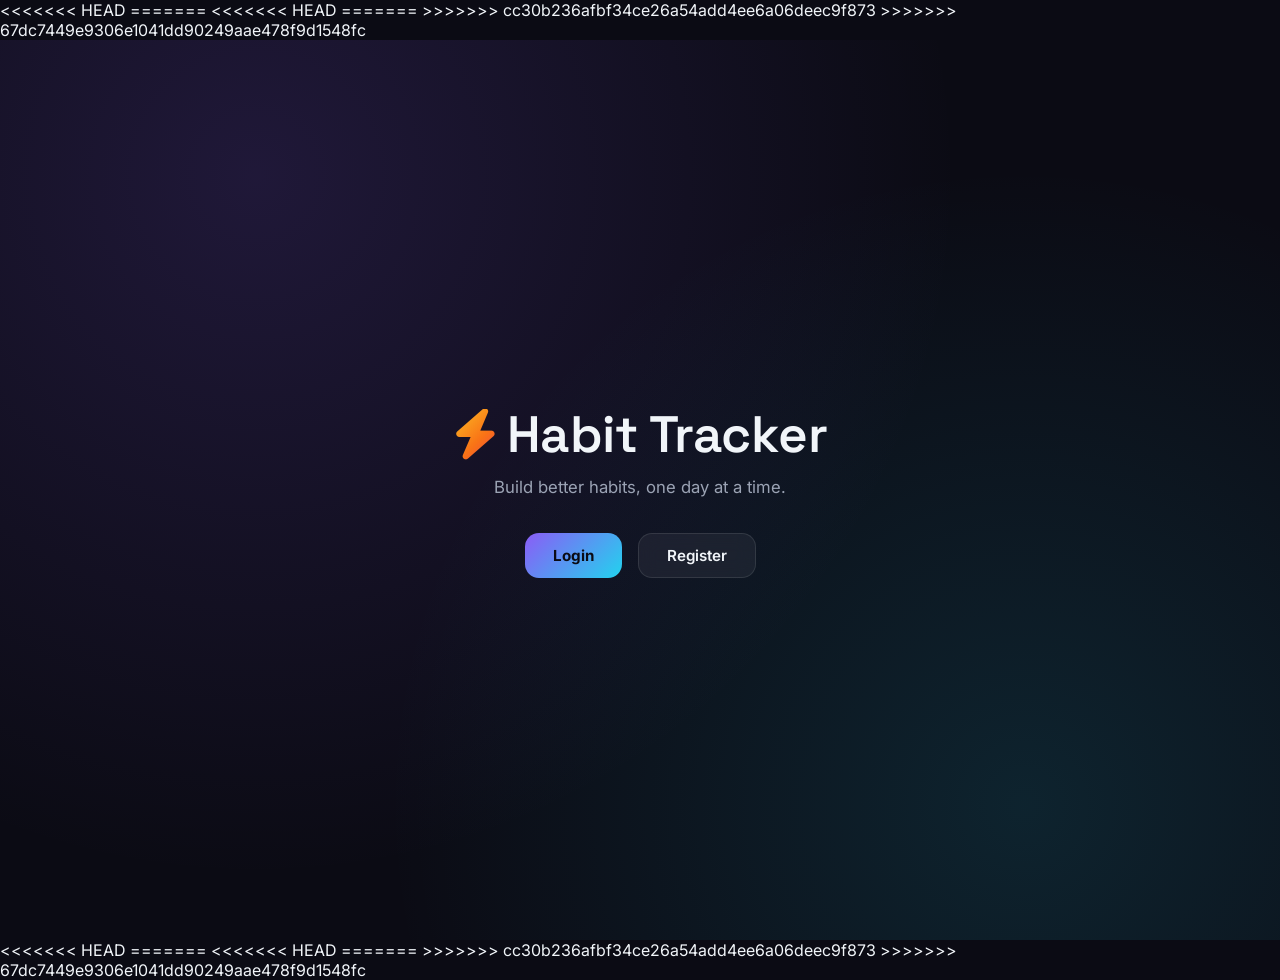
==== commit 26a2d8c4: "Merge branch 'main' of https://github.com/Hammad7-dot/Habit-Tracker" ====
--- a/frontend/index.html
+++ b/frontend/index.html
@@ -2,7 +2,23 @@
 <html lang="en">
 <head>
 <meta charset="UTF-8">
+<<<<<<< HEAD
 <meta name="viewport" content="width=device-width, initial-scale=1.0">
+=======
+<<<<<<< HEAD
+<meta name="viewport" content="width=device-width, initial-scale=1.0, viewport-fit=cover">
+<meta name="theme-color" content="#0b0b14">
+<meta name="mobile-web-app-capable" content="yes">
+<meta name="apple-mobile-web-app-capable" content="yes">
+<meta name="apple-mobile-web-app-status-bar-style" content="black-translucent">
+<meta name="apple-mobile-web-app-title" content="Habits">
+<link rel="manifest" href="manifest.json">
+<link rel="apple-touch-icon" href="apple-touch-icon.png">
+<link rel="icon" href="icon-192.png">
+=======
+<meta name="viewport" content="width=device-width, initial-scale=1.0">
+>>>>>>> cc30b236afbf34ce26a54add4ee6a06deec9f873
+>>>>>>> 67dc7449e9306e1041dd90249aae478f9d1548fc
 <title>Habit Tracker</title>
 <link rel="stylesheet" href="css/main.css">
 <link rel="stylesheet" href="https://cdnjs.cloudflare.com/ajax/libs/font-awesome/6.5.1/css/all.min.css">
@@ -18,6 +34,13 @@
 </div>
 <script src="js/config.js"></script>
 <script src="js/app.js"></script>
+<<<<<<< HEAD
+=======
+<<<<<<< HEAD
+<script src="js/reminders.js"></script>
+=======
+>>>>>>> cc30b236afbf34ce26a54add4ee6a06deec9f873
+>>>>>>> 67dc7449e9306e1041dd90249aae478f9d1548fc
 <script>redirectIfAuthed();</script>
 </body>
 </html>
--- a/frontend/css/main.css
+++ b/frontend/css/main.css
@@ -160,7 +160,15 @@
 .field-hint { font-size: 0.75rem; color: var(--text-faint); }
 .field-error { font-size: 0.78rem; color: var(--danger); min-height: 1em; }
 
+<<<<<<< HEAD
 input[type="text"], input[type="email"], input[type="password"], input[type="number"], input[type="date"], textarea, select {
+=======
+<<<<<<< HEAD
+input[type="text"], input[type="email"], input[type="password"], input[type="number"], input[type="date"], input[type="time"], textarea, select {
+=======
+input[type="text"], input[type="email"], input[type="password"], input[type="number"], input[type="date"], textarea, select {
+>>>>>>> cc30b236afbf34ce26a54add4ee6a06deec9f873
+>>>>>>> 67dc7449e9306e1041dd90249aae478f9d1548fc
   background: var(--bg-elevated);
   border: 1px solid var(--border);
   color: var(--text);
@@ -170,6 +178,22 @@
   font-size: 0.95rem;
   transition: border-color 0.15s ease, box-shadow 0.15s ease;
   width: 100%;
+<<<<<<< HEAD
+=======
+<<<<<<< HEAD
+  color-scheme: dark;
+}
+
+/* iOS Safari zooms the page on focus if an input's font-size is under 16px —
+   bump it back down visually with a scale-neutral min size on touch widths. */
+@media (max-width: 760px) {
+  input[type="text"], input[type="email"], input[type="password"], input[type="number"],
+  input[type="date"], input[type="time"], textarea, select {
+    font-size: 16px;
+  }
+=======
+>>>>>>> cc30b236afbf34ce26a54add4ee6a06deec9f873
+>>>>>>> 67dc7449e9306e1041dd90249aae478f9d1548fc
 }
 
 input:focus, textarea:focus, select:focus {
@@ -859,8 +883,18 @@
     display: flex;
     align-items: center;
     justify-content: space-between;
+<<<<<<< HEAD
     height: var(--header-h);
     padding: 0 1rem;
+=======
+<<<<<<< HEAD
+    height: calc(var(--header-h) + env(safe-area-inset-top, 0px));
+    padding: env(safe-area-inset-top, 0px) 1rem 0;
+=======
+    height: var(--header-h);
+    padding: 0 1rem;
+>>>>>>> cc30b236afbf34ce26a54add4ee6a06deec9f873
+>>>>>>> 67dc7449e9306e1041dd90249aae478f9d1548fc
     border-bottom: 1px solid var(--border);
     background: var(--bg-elevated);
     position: sticky;
@@ -876,6 +910,90 @@
   .sidebar-backdrop.open { display: block; }
 }
 
+<<<<<<< HEAD
+=======
+<<<<<<< HEAD
+/* ==========================================================================
+   Reminders
+   ========================================================================== */
+
+.reminder-toggle-row {
+  display: flex;
+  align-items: center;
+  justify-content: space-between;
+  gap: 0.75rem;
+  cursor: pointer;
+}
+
+.switch { position: relative; display: inline-block; width: 2.6rem; height: 1.5rem; flex-shrink: 0; }
+.switch input { position: absolute; opacity: 0; width: 100%; height: 100%; margin: 0; cursor: pointer; z-index: 1; }
+.switch-track {
+  position: absolute; inset: 0;
+  background: var(--surface-strong);
+  border: 1px solid var(--border-strong);
+  border-radius: var(--radius-pill);
+  transition: background 0.15s ease;
+}
+.switch-track::before {
+  content: "";
+  position: absolute;
+  top: 2px; left: 2px;
+  width: 1.1rem; height: 1.1rem;
+  border-radius: 50%;
+  background: var(--text-dim);
+  transition: transform 0.15s ease, background 0.15s ease;
+}
+.switch input:checked + .switch-track { background: rgba(139, 92, 246, 0.35); border-color: var(--violet); }
+.switch input:checked + .switch-track::before { transform: translateX(1.1rem); background: var(--violet-light); }
+
+.reminder-pill {
+  display: inline-flex; align-items: center; gap: 0.35rem;
+  font-size: 0.72rem; color: var(--text-dim);
+  background: var(--surface-strong);
+  border: 1px solid var(--border);
+  padding: 0.2rem 0.55rem;
+  border-radius: var(--radius-pill);
+}
+.reminder-pill i { color: var(--warning); font-size: 0.7rem; }
+
+.reminder-banner {
+  position: fixed;
+  left: 1rem; right: 1rem;
+  bottom: calc(1rem + env(safe-area-inset-bottom, 0px));
+  z-index: 150;
+  max-width: 480px;
+  margin: 0 auto;
+  display: flex; align-items: center; gap: 0.6rem;
+  background: var(--bg-elevated);
+  border: 1px solid var(--border-strong);
+  box-shadow: var(--shadow-soft);
+  border-radius: var(--radius-md);
+  padding: 0.75rem 0.9rem;
+  font-size: 0.85rem;
+  animation: toast-in 0.25s ease;
+}
+.reminder-banner i.fa-bell { color: var(--warning); }
+.reminder-banner span { flex: 1; }
+
+@media (max-width: 600px) {
+  .modal-overlay { align-items: flex-end; padding: 0; }
+  .modal {
+    max-width: 100%;
+    max-height: 92vh;
+    border-radius: var(--radius-lg) var(--radius-lg) 0 0;
+    padding: 1.5rem 1.25rem calc(1.5rem + env(safe-area-inset-bottom, 0px));
+    animation: sheet-up 0.2s ease;
+  }
+}
+
+@keyframes sheet-up {
+  from { transform: translateY(16px); opacity: 0; }
+  to { transform: translateY(0); opacity: 1; }
+}
+
+=======
+>>>>>>> cc30b236afbf34ce26a54add4ee6a06deec9f873
+>>>>>>> 67dc7449e9306e1041dd90249aae478f9d1548fc
 @media (max-width: 480px) {
   .stat-card { padding: 1rem 1.1rem; }
   .stat-card .stat-value { font-size: 1.5rem; }
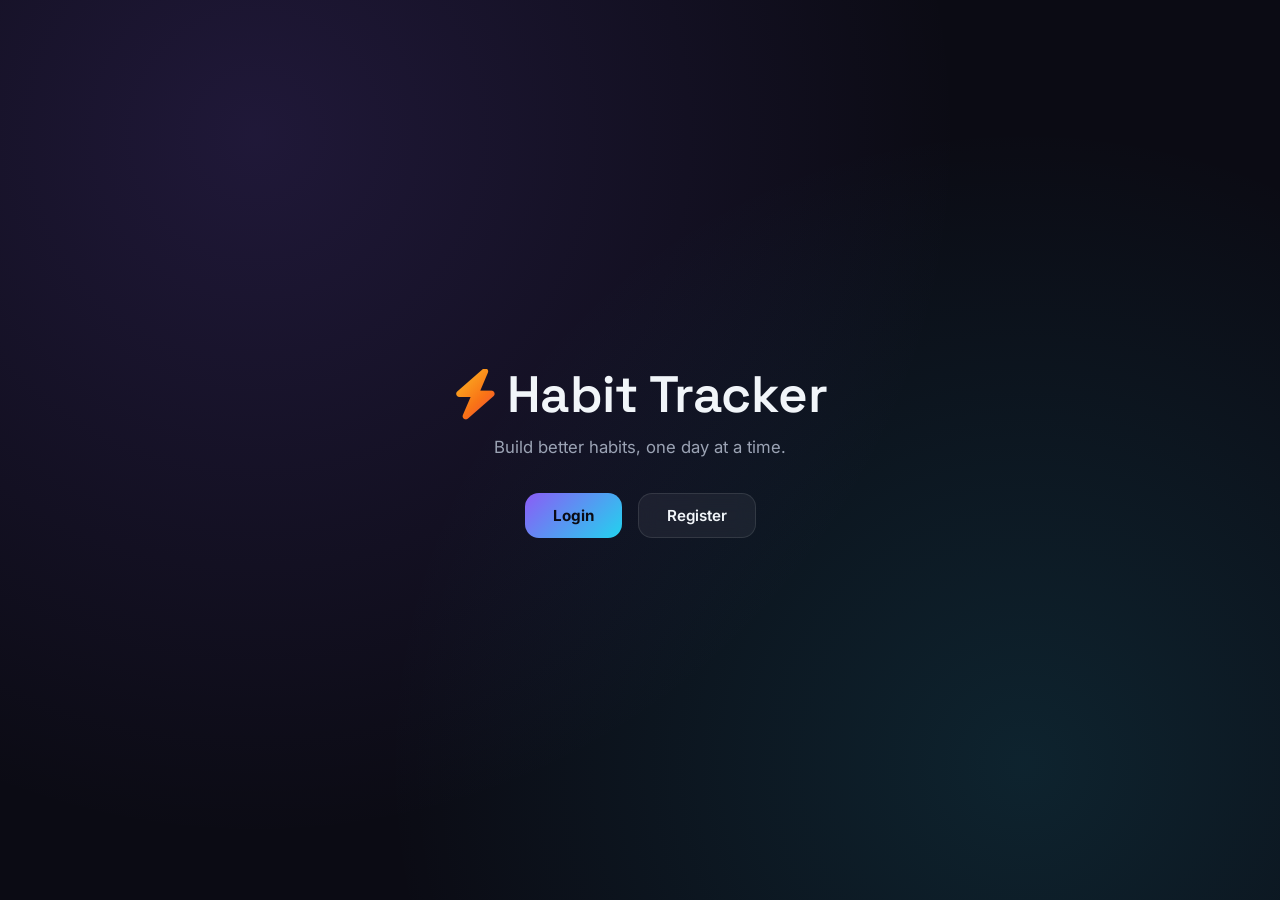
==== commit 782b91e4: "adding" ====
--- a/frontend/index.html
+++ b/frontend/index.html
@@ -2,10 +2,9 @@
 <html lang="en">
 <head>
 <meta charset="UTF-8">
-<<<<<<< HEAD
+
 <meta name="viewport" content="width=device-width, initial-scale=1.0">
-=======
-<<<<<<< HEAD
+
 <meta name="viewport" content="width=device-width, initial-scale=1.0, viewport-fit=cover">
 <meta name="theme-color" content="#0b0b14">
 <meta name="mobile-web-app-capable" content="yes">
@@ -15,10 +14,9 @@
 <link rel="manifest" href="manifest.json">
 <link rel="apple-touch-icon" href="apple-touch-icon.png">
 <link rel="icon" href="icon-192.png">
-=======
+
 <meta name="viewport" content="width=device-width, initial-scale=1.0">
->>>>>>> cc30b236afbf34ce26a54add4ee6a06deec9f873
->>>>>>> 67dc7449e9306e1041dd90249aae478f9d1548fc
+
 <title>Habit Tracker</title>
 <link rel="stylesheet" href="css/main.css">
 <link rel="stylesheet" href="https://cdnjs.cloudflare.com/ajax/libs/font-awesome/6.5.1/css/all.min.css">
@@ -34,13 +32,9 @@
 </div>
 <script src="js/config.js"></script>
 <script src="js/app.js"></script>
-<<<<<<< HEAD
-=======
-<<<<<<< HEAD
+
 <script src="js/reminders.js"></script>
-=======
->>>>>>> cc30b236afbf34ce26a54add4ee6a06deec9f873
->>>>>>> 67dc7449e9306e1041dd90249aae478f9d1548fc
+
 <script>redirectIfAuthed();</script>
 </body>
 </html>
--- a/frontend/css/main.css
+++ b/frontend/css/main.css
@@ -160,15 +160,13 @@
 .field-hint { font-size: 0.75rem; color: var(--text-faint); }
 .field-error { font-size: 0.78rem; color: var(--danger); min-height: 1em; }
 
-<<<<<<< HEAD
+
 input[type="text"], input[type="email"], input[type="password"], input[type="number"], input[type="date"], textarea, select {
-=======
-<<<<<<< HEAD
+
 input[type="text"], input[type="email"], input[type="password"], input[type="number"], input[type="date"], input[type="time"], textarea, select {
-=======
+
 input[type="text"], input[type="email"], input[type="password"], input[type="number"], input[type="date"], textarea, select {
->>>>>>> cc30b236afbf34ce26a54add4ee6a06deec9f873
->>>>>>> 67dc7449e9306e1041dd90249aae478f9d1548fc
+
   background: var(--bg-elevated);
   border: 1px solid var(--border);
   color: var(--text);
@@ -178,9 +176,7 @@
   font-size: 0.95rem;
   transition: border-color 0.15s ease, box-shadow 0.15s ease;
   width: 100%;
-<<<<<<< HEAD
-=======
-<<<<<<< HEAD
+
   color-scheme: dark;
 }
 
@@ -191,9 +187,7 @@
   input[type="date"], input[type="time"], textarea, select {
     font-size: 16px;
   }
-=======
->>>>>>> cc30b236afbf34ce26a54add4ee6a06deec9f873
->>>>>>> 67dc7449e9306e1041dd90249aae478f9d1548fc
+
 }
 
 input:focus, textarea:focus, select:focus {
@@ -883,18 +877,16 @@
     display: flex;
     align-items: center;
     justify-content: space-between;
-<<<<<<< HEAD
+
     height: var(--header-h);
     padding: 0 1rem;
-=======
-<<<<<<< HEAD
+
     height: calc(var(--header-h) + env(safe-area-inset-top, 0px));
     padding: env(safe-area-inset-top, 0px) 1rem 0;
-=======
+
     height: var(--header-h);
     padding: 0 1rem;
->>>>>>> cc30b236afbf34ce26a54add4ee6a06deec9f873
->>>>>>> 67dc7449e9306e1041dd90249aae478f9d1548fc
+
     border-bottom: 1px solid var(--border);
     background: var(--bg-elevated);
     position: sticky;
@@ -909,13 +901,6 @@
   .sidebar-backdrop { position: fixed; inset: 0; background: rgba(0,0,0,0.5); z-index: 39; display: none; }
   .sidebar-backdrop.open { display: block; }
 }
-
-<<<<<<< HEAD
-=======
-<<<<<<< HEAD
-/* ==========================================================================
-   Reminders
-   ========================================================================== */
 
 .reminder-toggle-row {
   display: flex;
@@ -991,9 +976,6 @@
   to { transform: translateY(0); opacity: 1; }
 }
 
-=======
->>>>>>> cc30b236afbf34ce26a54add4ee6a06deec9f873
->>>>>>> 67dc7449e9306e1041dd90249aae478f9d1548fc
 @media (max-width: 480px) {
   .stat-card { padding: 1rem 1.1rem; }
   .stat-card .stat-value { font-size: 1.5rem; }
